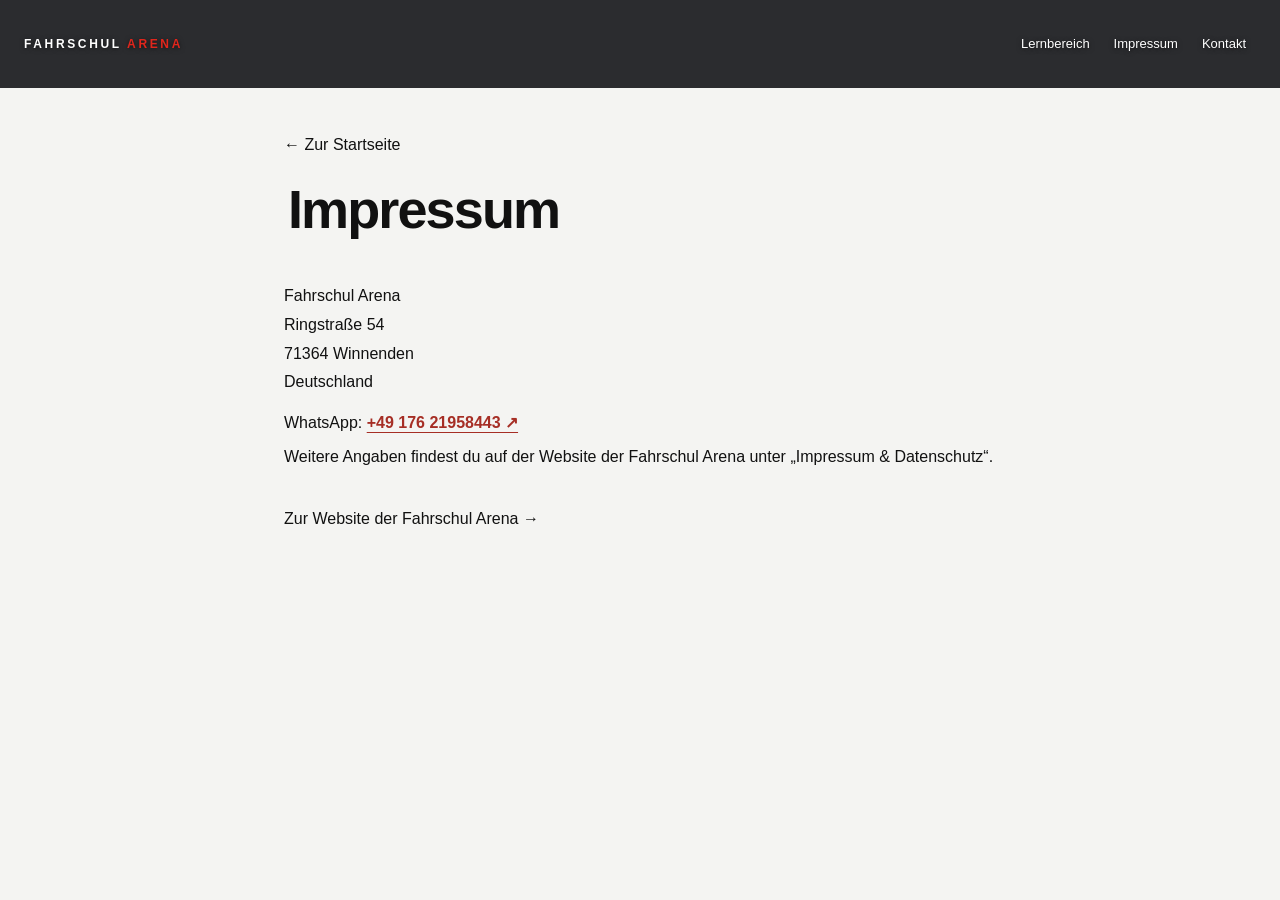
==== impressum.html @ f2ed5d03 "Build learning area pages with videos, navigation and contact details" ====
<!doctype html>
<html lang="de">
<head>
  <meta charset="utf-8">
  <meta name="viewport" content="width=device-width,initial-scale=1,viewport-fit=cover">
  <meta name="theme-color" content="#0b0c0e">
  <title>Impressum | Fahrschul Arena</title>
  <link rel="stylesheet" href="style.css">
</head>
<body>
<header class="site-header">
  <a class="brand site-brand" href="index.html">FAHRSCHUL <em>ARENA</em></a>
  <nav class="site-navigation" aria-label="Hauptnavigation">
    <div class="nav-dropdown">
      <a class="learning-link" href="uebersicht.html">Lernbereich</a>
      <ul class="nav-flyout" id="learning-flyout">
        <li><a href="klasse-b.html">Klasse B</a></li>
        <li><a href="klasse-a.html">Klasse A</a></li>
        <li><a href="klasse-be.html">Klasse BE</a></li>
      </ul>
    </div>
    <a href="impressum.html">Impressum</a>
    <a href="kontakt.html">Kontakt</a>
  </nav>
</header>
<main id="learn">
  <a class="back-link back-link-top" href="index.html">← Zur Startseite</a>
  <header>
    <h1 class="page-title">Impressum</h1>
  </header>
  <address class="imprint-address">
    Fahrschul Arena<br>
    Ringstraße 54<br>
    71364 Winnenden<br>
    Deutschland
  </address>
  <p>WhatsApp: <a class="whatsapp-link" href="https://wa.me/4917621958443" target="_blank" rel="noopener noreferrer">+49 176 21958443 ↗</a></p>
  <p>Weitere Angaben findest du auf der Website der Fahrschul Arena unter „Impressum &amp; Datenschutz“.</p>
  <a class="back-link" href="https://fahrschularena.de/#/">Zur Website der Fahrschul Arena →</a>
</main>
</body>
</html>
---- style.css ----
*{box-sizing:border-box}
html,body{margin:0;font-family:Arial,Helvetica,sans-serif;background:#f4f4f2;color:#111}
.locked{overflow:hidden}
#intro{position:relative;height:100dvh;overflow:hidden;background:#111}
.hero{position:absolute;inset:-3%;background:url("startbild.jpg") center/cover no-repeat;animation:zoom 14s ease-in-out infinite alternate}
.shade{position:absolute;inset:0;background:linear-gradient(to bottom,rgba(0,0,0,.12),rgba(0,0,0,.03) 42%,rgba(0,0,0,.36) 100%)}
@keyframes zoom{to{transform:scale(1.055)}}

.introText{
 position:absolute;z-index:2;
 top:50%;left:0;right:0;transform:translateY(-50%);
 padding:0 24px;text-align:center;color:#fff;
 text-shadow:0 2px 18px rgba(0,0,0,.45)
}
.brand{margin:0;font-size:12px;font-weight:800;letter-spacing:.22em}
.brand em{font-style:normal;color:#e1261c}
.introText h1{
 margin:12px 0 8px;
 font-size:clamp(30px,8.5vw,48px);
 line-height:1;
 letter-spacing:.025em;
 font-weight:800
}
.claim{
 margin:0;
 font-size:clamp(15px,4.2vw,19px);
 font-weight:400;
 letter-spacing:.035em;
 color:rgba(255,255,255,.94)
}

#enter{
 position:absolute;z-index:3;
 left:50%;top:auto;bottom:9%;
 transform:translateX(-50%);
 width:min(48vw,200px);
 border:1px solid rgba(255,255,255,.7);
 border-radius:4px;
 background:rgba(255,255,255,.94);
 color:#111;
 padding:9px 12px;
 font-size:11px;
 letter-spacing:.07em;
 font-weight:750;
 cursor:pointer;
 box-shadow:0 10px 30px rgba(0,0,0,.18)
}
#enter{text-align:center;text-decoration:none}
#enter span{margin-left:13px;font-size:17px}

#learn{min-height:100dvh;max-width:760px;margin:auto;padding:calc(var(--header-height) + 48px) 24px 120px}
#learn > header{padding:0 4px 34px}
.page-title{font-size:clamp(38px,10vw,54px);line-height:1;margin:0 0 12px;letter-spacing:-.035em;font-weight:800}
#learn > header > p:last-child{color:#777;margin:0;font-size:17px}
.classes{display:grid;gap:13px}
.classes article{background:#fff;border:1px solid #dededb;border-radius:10px;overflow:hidden;box-shadow:0 7px 24px rgba(0,0,0,.045)}
.content{display:grid;gap:8px;padding:20px 12px 12px}
.content .resource-section{display:grid;gap:8px;min-width:0}
.content a{display:flex;align-items:center;gap:12px;padding:13px;background:#f5f5f3;border-radius:7px;text-decoration:none;color:#111}
.content i{font-style:normal;width:40px;height:40px;border-radius:5px;background:#111;color:#fff;display:grid;place-items:center;font-size:10px}
.content span{display:flex;flex-direction:column;gap:3px}
.content strong{font-size:14px}
.content small{color:#777;font-size:12px}
.video-title{margin:4px 4px 2px;font-size:18px;line-height:1.35;font-weight:750;overflow-wrap:break-word}
.video-player + a{margin-bottom:28px}
.video-player{aspect-ratio:16/9;background:#111;border-radius:7px;overflow:hidden}
.video-start{width:100%;height:100%;border:0;padding:18px;background:linear-gradient(135deg,#252525,#111);color:#fff;display:flex;flex-direction:column;align-items:center;justify-content:center;gap:10px;text-align:center;font:inherit;cursor:pointer}
.video-start:hover{background:#292929}
.video-start:focus-visible{outline:3px solid #e1261c;outline-offset:-4px}
.video-start .video-play{display:grid;place-items:center;width:56px;height:40px;border-radius:10px;background:#e1261c;font-size:22px}
.video-start .video-hint{font-size:13px;color:#eee}
.video-start .video-privacy{display:block;max-width:320px;font-size:11px;line-height:1.4;color:#bbb}
.video-player iframe{display:block;width:100%;height:100%;border:0}
@media(max-width:480px){#learn{padding:calc(var(--header-height) + 32px) 18px 40px}#learn > header{padding-bottom:28px}.classes{gap:12px}}

@media(max-height:700px){#enter{top:auto;bottom:9%}}
@media(prefers-reduced-motion:reduce){.hero{animation:none}}

body:not(.locked){overflow-y:auto!important;overflow-x:hidden;height:auto!important;min-height:100dvh}
#learn{overflow:visible;padding-bottom:120px}

[hidden]{display:none!important}
.category-nav,.resource-nav{display:flex;flex-wrap:wrap;gap:8px;margin-bottom:24px}
.category-nav a,.resource-nav a{padding:11px 15px;border:1px solid #dededb;border-radius:7px;text-decoration:none;color:#333;font-size:14px;background:#fff}
.category-nav a[aria-current="page"]{background:#111;color:#fff;border-color:#111}
.resource-nav a[aria-current="page"]{background:#c83b30;color:#fff;border-color:#c83b30}
.category-nav a:hover,.resource-nav a:hover{border-color:#c83b30}
.overview{display:grid;gap:14px}
.overview a{display:grid;gap:10px;padding:24px;background:#fff;border:1px solid #dededb;border-radius:10px;text-decoration:none;color:#111}
.overview a:hover{border-color:#c83b30}
.overview small{font-size:11px;color:#c83b30;text-transform:uppercase;letter-spacing:.15em;font-weight:700}
.overview strong{font-size:26px}
.overview span{font-size:14px;color:#666;line-height:1.5}
a:focus-visible,button:focus-visible{outline:3px solid #c83b30;outline-offset:3px}
@media(max-width:480px){.category-nav{gap:6px}.category-nav a{padding:10px 12px}.content{padding-top:16px}}

.section-title{margin:16px 4px 8px;font-size:11px;font-weight:800;letter-spacing:.16em;color:#c83b30}
.resource-section{scroll-margin-top:calc(var(--header-height) + 20px)}
.resource-section > .section-title:first-child{margin-top:4px}
.back-link{position:relative;display:inline-block;margin-top:28px;color:#111;text-decoration:none}
.back-link::after{content:"";position:absolute;left:0;right:0;bottom:-4px;height:1px;background:currentColor;transform:scaleX(0);transform-origin:left;transition:transform .5s ease}
.back-link:hover::after,.back-link:focus-visible::after{transform:scaleX(1)}
.back-link-top{margin:0 0 28px}
@media(prefers-reduced-motion:reduce){.back-link::after{transition:none}}

/* Shared fixed header on every HTML page. */
:root{--header-height:88px}
.site-header{position:fixed;inset:0 0 auto;z-index:20;height:var(--header-height);display:flex;align-items:center;justify-content:space-between;gap:24px;padding:16px 24px;background:rgba(15,17,20,.88);backdrop-filter:blur(18px);-webkit-backdrop-filter:blur(18px);text-shadow:0 1px 5px rgba(0,0,0,.65)}
.site-header .site-brand{display:block;flex-shrink:0;margin:0;color:#fff;text-decoration:none;line-height:1.5}
.site-navigation{display:flex;align-items:center;gap:4px}
.site-navigation a{display:flex;align-items:center;justify-content:center;padding:12px 10px;border-radius:6px;color:#fff;font-size:13px;line-height:1.4;text-align:center;text-decoration:none}
.site-navigation a:hover,.site-navigation a:focus-visible{background:rgba(255,255,255,.15)}
@media(max-width:700px){:root{--header-height:124px}.site-header{flex-direction:column;align-items:flex-start;justify-content:center;gap:12px}.site-navigation{flex-wrap:wrap}}
@media(max-width:700px){:root{--header-height:124px}.site-header{padding:12px 16px;gap:8px}.site-navigation{display:grid;grid-template-columns:repeat(3,minmax(0,1fr));width:100%;gap:2px}.site-navigation a{min-height:48px;padding:6px;font-size:12px}}

.intro-boxes{max-width:1200px;margin:0 auto;padding:140px 28px max(160px,40vh);display:grid;grid-template-columns:repeat(3,minmax(0,1fr));gap:24px}
.intro-box{padding:32px 28px;background:#fff;border-radius:14px;box-shadow:0 12px 36px rgba(0,0,0,.06)}
.box-number{display:block;margin-bottom:28px;color:#c83b30;font-size:12px;font-weight:800;letter-spacing:.16em}
.intro-box h3{margin:0 0 16px;font-size:25px;line-height:1.2;letter-spacing:-.025em}
.step-icon{display:block;width:80px;height:80px;margin-top:24px}
@keyframes box-appear{from{opacity:0;transform:translateY(48px) scale(.95)}to{opacity:1;transform:translateY(0) scale(1)}}
@media(prefers-reduced-motion:no-preference){
  .reveal-ready .intro-box{opacity:0;transform:translateY(48px) scale(.95)}
  .reveal-ready .intro-box.is-visible{animation:box-appear 1.6s ease-out both}
  .reveal-ready .intro-box:nth-of-type(2).is-visible{animation-delay:.4s}
  .reveal-ready .intro-box:nth-of-type(3).is-visible{animation-delay:.8s}
}
@media(max-width:700px){
  .intro-boxes{grid-template-columns:1fr;padding:80px 18px 45vh;gap:20px}
  .reveal-ready .intro-box:nth-child(n).is-visible{animation-delay:.15s}
}

.nav-dropdown{position:relative;display:flex;align-items:center;justify-content:center}
.nav-flyout{display:none;position:absolute;top:100%;left:0;min-width:190px;max-width:calc(100vw - 32px);margin:0;padding:8px;list-style:none;background:rgba(25,27,30,.94);border-radius:0 0 10px 10px;box-shadow:0 16px 30px rgba(0,0,0,.18)}
.site-navigation .nav-flyout a{justify-content:flex-start;text-align:left;padding:12px 14px}
.nav-dropdown:focus-within .nav-flyout{display:block}
@media(hover:hover){.nav-dropdown:hover .nav-flyout{display:block}}
@media(max-width:700px){.nav-flyout{min-width:160px}.site-navigation .learning-link{font-size:12px}}

.home-page .site-header{background:rgba(15,17,20,.14)}

.classes.material-tiles{gap:36px;margin:28px 0 36px}
.material-tiles > article > .content{padding:24px}
@keyframes material-appear{from{opacity:0;transform:translateY(24px)}to{opacity:1;transform:translateY(0)}}
@media(prefers-reduced-motion:no-preference){
  .material-tiles > article{animation:material-appear 1.8s ease-out both}
  .material-tiles > article:nth-child(2){animation-delay:.3s}
}
@media(max-width:480px){.classes.material-tiles{gap:28px}.material-tiles > article > .content{padding:18px}}

.contact-card{display:grid;grid-template-columns:minmax(160px,220px) minmax(0,1fr);align-items:center;gap:32px;padding:28px;background:#fff;border-radius:14px;box-shadow:0 12px 36px rgba(0,0,0,.06)}
.contact-photo{display:block;width:100%;aspect-ratio:4/5;height:auto;object-fit:cover;object-position:center bottom;border-radius:10px}
.contact-photo-placeholder{display:flex;flex-direction:column;align-items:center;justify-content:center;gap:14px;background:#eeede9;color:#777}
.contact-photo-placeholder span{font-size:48px;letter-spacing:-.04em;color:#c83b30;font-weight:700}
.contact-photo-placeholder small{font-size:13px}
.contact-info h2{margin:0 0 18px;font-size:28px;line-height:1.15}
.contact-info p{font-size:16px;line-height:1.7;color:#555}
.contact-info .contact-number{margin-top:24px;color:#111}
.contact-note{display:block;font-size:12px;color:#777;line-height:1.5}
@media(max-width:600px){.contact-card{grid-template-columns:1fr;padding:22px;gap:24px}.contact-photo{max-width:220px}.contact-info h2{font-size:26px}}

.steps-title{grid-column:1/-1;margin:0 0 24px;text-align:center;font-size:clamp(28px,4vw,42px);line-height:1.15;letter-spacing:-.035em}

.whatsapp-link{color:#a62e25;font-weight:700;text-decoration:underline;text-underline-offset:4px}
.whatsapp-link:hover{color:#711f19}
.imprint-address{font-style:normal;line-height:1.8}
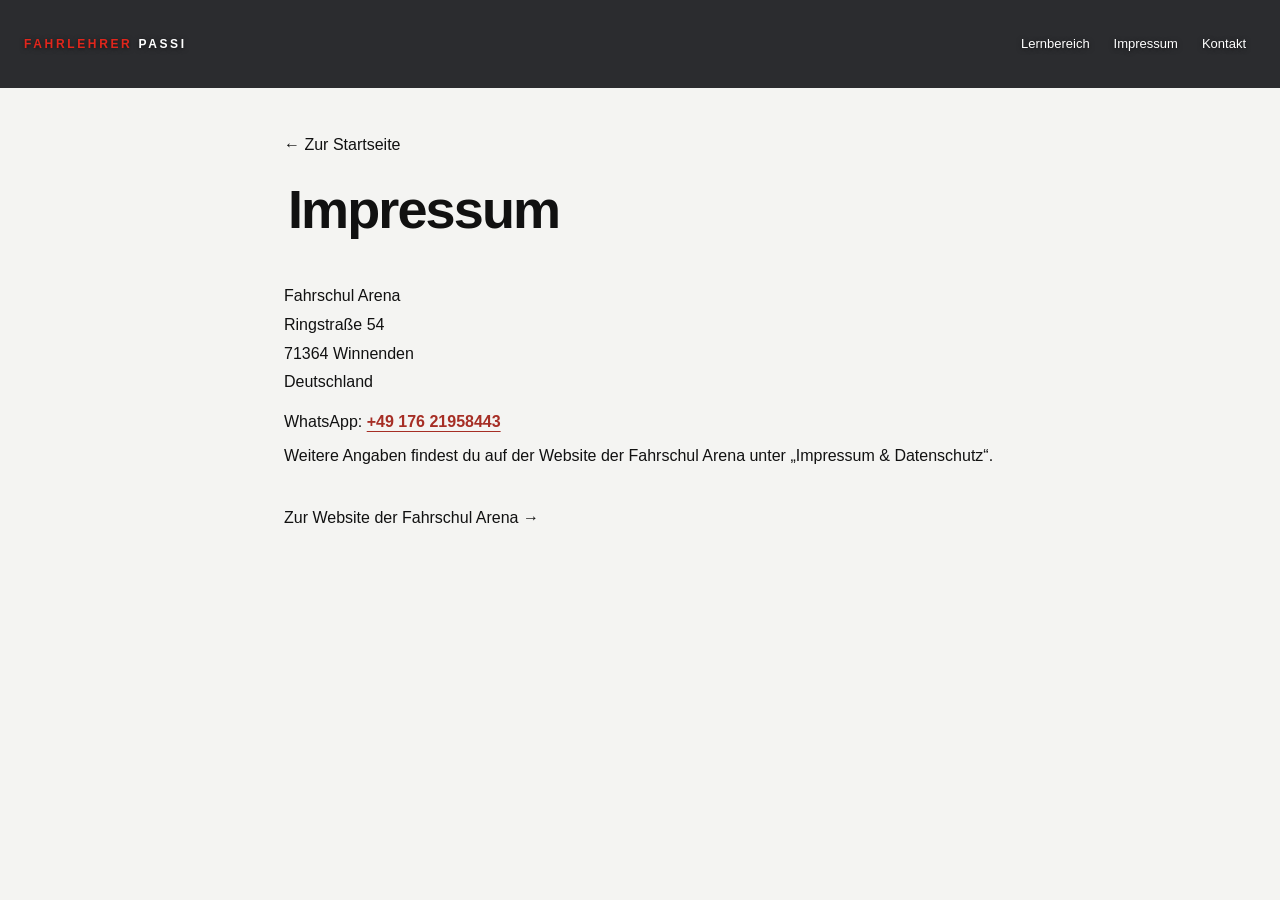
==== commit 534fe6f1: "mobile" ====
--- a/impressum.html
+++ b/impressum.html
@@ -4,12 +4,16 @@
   <meta charset="utf-8">
   <meta name="viewport" content="width=device-width,initial-scale=1,viewport-fit=cover">
   <meta name="theme-color" content="#0b0c0e">
-  <title>Impressum | Fahrschul Arena</title>
+  <title>Impressum | Fahrlehrer Passi</title>
+  <link rel="icon" type="image/svg+xml" href="favicon.svg">
   <link rel="stylesheet" href="style.css">
 </head>
 <body>
 <header class="site-header">
-  <a class="brand site-brand" href="index.html">FAHRSCHUL <em>ARENA</em></a>
+  <a class="brand site-brand" href="index.html">FAHRLEHRER <em>PASSI</em></a>
+  <button class="mobile-menu-button" type="button" aria-label="Navigation öffnen" aria-controls="mobile-navigation" aria-haspopup="dialog">
+    <svg viewBox="0 0 24 24" width="24" height="24" fill="none" stroke="currentColor" stroke-width="1.8" stroke-linecap="round" aria-hidden="true"><path d="M4 6h16M4 12h16M4 18h16"/></svg>
+  </button>
   <nav class="site-navigation" aria-label="Hauptnavigation">
     <div class="nav-dropdown">
       <a class="learning-link" href="uebersicht.html">Lernbereich</a>
@@ -23,6 +27,24 @@
     <a href="kontakt.html">Kontakt</a>
   </nav>
 </header>
+<dialog class="mobile-drawer" id="mobile-navigation" aria-labelledby="mobile-menu-title">
+  <div class="drawer-heading">
+    <h2 id="mobile-menu-title">Navigation</h2>
+    <button class="drawer-close" type="button" aria-label="Navigation schließen" autofocus>
+      <svg viewBox="0 0 24 24" width="24" height="24" fill="none" stroke="currentColor" stroke-width="1.8" stroke-linecap="round" aria-hidden="true"><path d="m6 6 12 12M6 18 18 6"/></svg>
+    </button>
+  </div>
+  <nav class="drawer-navigation" aria-label="Mobile Hauptnavigation">
+    <a class="drawer-main-link" href="uebersicht.html">Lernbereich</a>
+    <ul class="drawer-subcategories">
+      <li><a href="klasse-b.html">Klasse B</a></li>
+      <li><a href="klasse-a.html">Klasse A</a></li>
+      <li><a href="klasse-be.html">Klasse BE</a></li>
+    </ul>
+    <a class="drawer-main-link" href="impressum.html">Impressum</a>
+    <a class="drawer-main-link" href="kontakt.html">Kontakt</a>
+  </nav>
+</dialog>
 <main id="learn">
   <a class="back-link back-link-top" href="index.html">← Zur Startseite</a>
   <header>
@@ -34,9 +56,10 @@
     71364 Winnenden<br>
     Deutschland
   </address>
-  <p>WhatsApp: <a class="whatsapp-link" href="https://wa.me/4917621958443" target="_blank" rel="noopener noreferrer">+49 176 21958443 ↗</a></p>
+  <p>WhatsApp: <a class="whatsapp-link" href="https://wa.me/4917621958443" target="_blank" rel="noopener noreferrer">+49 176 21958443</a></p>
   <p>Weitere Angaben findest du auf der Website der Fahrschul Arena unter „Impressum &amp; Datenschutz“.</p>
   <a class="back-link" href="https://fahrschularena.de/#/">Zur Website der Fahrschul Arena →</a>
 </main>
+<script src="navigation.js"></script>
 </body>
 </html>
--- a/style.css
+++ b/style.css
@@ -1,10 +1,9 @@
 *{box-sizing:border-box}
 html,body{margin:0;font-family:Arial,Helvetica,sans-serif;background:#f4f4f2;color:#111}
 .locked{overflow:hidden}
-#intro{position:relative;height:100dvh;overflow:hidden;background:#111}
-.hero{position:absolute;inset:-3%;background:url("startbild.jpg") center/cover no-repeat;animation:zoom 14s ease-in-out infinite alternate}
+#intro{position:relative;height:100svh;overflow:hidden;background:#111}
+.hero{position:absolute;inset:0;background:url("startbild.jpg") center/cover no-repeat}
 .shade{position:absolute;inset:0;background:linear-gradient(to bottom,rgba(0,0,0,.12),rgba(0,0,0,.03) 42%,rgba(0,0,0,.36) 100%)}
-@keyframes zoom{to{transform:scale(1.055)}}
 
 .introText{
  position:absolute;z-index:2;
@@ -106,7 +105,8 @@
 /* Shared fixed header on every HTML page. */
 :root{--header-height:88px}
 .site-header{position:fixed;inset:0 0 auto;z-index:20;height:var(--header-height);display:flex;align-items:center;justify-content:space-between;gap:24px;padding:16px 24px;background:rgba(15,17,20,.88);backdrop-filter:blur(18px);-webkit-backdrop-filter:blur(18px);text-shadow:0 1px 5px rgba(0,0,0,.65)}
-.site-header .site-brand{display:block;flex-shrink:0;margin:0;color:#fff;text-decoration:none;line-height:1.5}
+.site-header .site-brand{display:block;flex-shrink:0;margin:0;color:#e1261c;text-decoration:none;line-height:1.5}
+.site-header .site-brand em{color:#fff}
 .site-navigation{display:flex;align-items:center;gap:4px}
 .site-navigation a{display:flex;align-items:center;justify-content:center;padding:12px 10px;border-radius:6px;color:#fff;font-size:13px;line-height:1.4;text-align:center;text-decoration:none}
 .site-navigation a:hover,.site-navigation a:focus-visible{background:rgba(255,255,255,.15)}
@@ -149,7 +149,7 @@
 @media(max-width:480px){.classes.material-tiles{gap:28px}.material-tiles > article > .content{padding:18px}}
 
 .contact-card{display:grid;grid-template-columns:minmax(160px,220px) minmax(0,1fr);align-items:center;gap:32px;padding:28px;background:#fff;border-radius:14px;box-shadow:0 12px 36px rgba(0,0,0,.06)}
-.contact-photo{display:block;width:100%;aspect-ratio:4/5;height:auto;object-fit:cover;object-position:center bottom;border-radius:10px}
+.contact-photo{display:block;width:100%;height:auto;object-fit:contain;border-radius:10px;margin-inline:auto}
 .contact-photo-placeholder{display:flex;flex-direction:column;align-items:center;justify-content:center;gap:14px;background:#eeede9;color:#777}
 .contact-photo-placeholder span{font-size:48px;letter-spacing:-.04em;color:#c83b30;font-weight:700}
 .contact-photo-placeholder small{font-size:13px}
@@ -157,10 +157,35 @@
 .contact-info p{font-size:16px;line-height:1.7;color:#555}
 .contact-info .contact-number{margin-top:24px;color:#111}
 .contact-note{display:block;font-size:12px;color:#777;line-height:1.5}
-@media(max-width:600px){.contact-card{grid-template-columns:1fr;padding:22px;gap:24px}.contact-photo{max-width:220px}.contact-info h2{font-size:26px}}
+@media(max-width:600px){.contact-card{grid-template-columns:1fr;padding:22px;gap:24px}.contact-photo{max-width:100%}.contact-info h2{font-size:26px}}
 
 .steps-title{grid-column:1/-1;margin:0 0 24px;text-align:center;font-size:clamp(28px,4vw,42px);line-height:1.15;letter-spacing:-.035em}
 
 .whatsapp-link{color:#a62e25;font-weight:700;text-decoration:underline;text-underline-offset:4px}
 .whatsapp-link:hover{color:#711f19}
 .imprint-address{font-style:normal;line-height:1.8}
+
+/* Native dialog keeps focus inside the mobile navigation and supports Escape. */
+.mobile-menu-button{display:none}
+.mobile-drawer{position:fixed;inset:0 0 0 auto;width:min(360px,90vw);height:100%;max-height:100%;max-width:100%;margin:0;padding:24px;border:0;background:#17191c;color:#fff;overflow-y:auto;overscroll-behavior:contain}
+.mobile-drawer::backdrop{background:rgba(0,0,0,.45);backdrop-filter:blur(4px);-webkit-backdrop-filter:blur(4px)}
+.drawer-heading{display:flex;justify-content:space-between;align-items:center;gap:16px;margin-bottom:32px}
+.drawer-heading h2{margin:0;font-size:20px}
+.drawer-close,.mobile-menu-button{align-items:center;justify-content:center;width:44px;height:44px;padding:10px;border:0;border-radius:6px;background:transparent;color:#fff;cursor:pointer}
+.drawer-close{display:flex}
+.drawer-close:hover,.mobile-menu-button:hover{background:rgba(255,255,255,.12)}
+.drawer-navigation{display:grid;gap:8px}
+.drawer-navigation a{display:block;padding:14px 12px;border-radius:6px;color:#fff;text-decoration:none;line-height:1.4}
+.drawer-navigation a:hover{background:rgba(255,255,255,.1)}
+.drawer-main-link{font-size:19px;font-weight:700}
+.drawer-subcategories{margin:0 0 18px 12px;padding:0 0 0 12px;border-left:1px solid #525457;list-style:none}
+.drawer-subcategories a{font-size:16px;color:#ddd}
+body:has(.mobile-drawer[open]){overflow-y:hidden!important}
+@keyframes drawer-enter{from{transform:translateX(100%)}to{transform:translateX(0)}}
+@media(prefers-reduced-motion:no-preference){.mobile-drawer[open]{animation:drawer-enter .35s ease-out}}
+@media(max-width:700px){
+  :root{--header-height:64px}
+  .site-header{flex-direction:row;align-items:center;justify-content:space-between;gap:12px;padding:10px 16px}
+  .site-navigation{display:none}
+  .mobile-menu-button{display:flex;flex-shrink:0}
+}
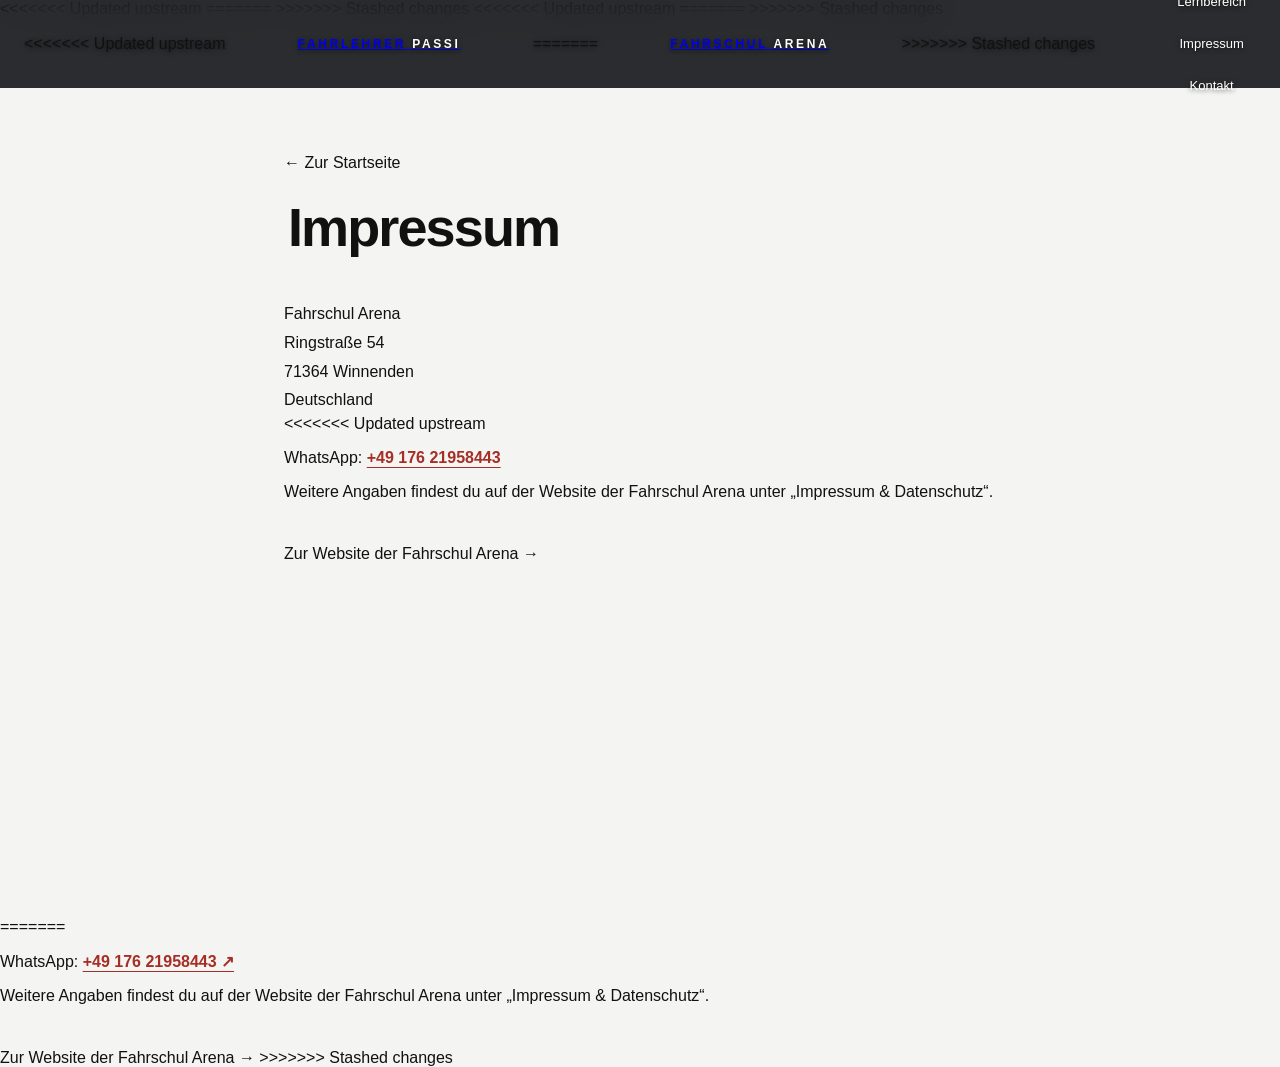
==== commit a4f23c07: "else" ====
--- a/impressum.html
+++ b/impressum.html
@@ -4,16 +4,24 @@
   <meta charset="utf-8">
   <meta name="viewport" content="width=device-width,initial-scale=1,viewport-fit=cover">
   <meta name="theme-color" content="#0b0c0e">
+<<<<<<< Updated upstream
   <title>Impressum | Fahrlehrer Passi</title>
   <link rel="icon" type="image/svg+xml" href="favicon.svg">
+=======
+  <title>Impressum | Fahrschul Arena</title>
+>>>>>>> Stashed changes
   <link rel="stylesheet" href="style.css">
 </head>
 <body>
 <header class="site-header">
+<<<<<<< Updated upstream
   <a class="brand site-brand" href="index.html">FAHRLEHRER <em>PASSI</em></a>
   <button class="mobile-menu-button" type="button" aria-label="Navigation öffnen" aria-controls="mobile-navigation" aria-haspopup="dialog">
     <svg viewBox="0 0 24 24" width="24" height="24" fill="none" stroke="currentColor" stroke-width="1.8" stroke-linecap="round" aria-hidden="true"><path d="M4 6h16M4 12h16M4 18h16"/></svg>
   </button>
+=======
+  <a class="brand site-brand" href="index.html">FAHRSCHUL <em>ARENA</em></a>
+>>>>>>> Stashed changes
   <nav class="site-navigation" aria-label="Hauptnavigation">
     <div class="nav-dropdown">
       <a class="learning-link" href="uebersicht.html">Lernbereich</a>
@@ -27,6 +35,7 @@
     <a href="kontakt.html">Kontakt</a>
   </nav>
 </header>
+<<<<<<< Updated upstream
 <dialog class="mobile-drawer" id="mobile-navigation" aria-labelledby="mobile-menu-title">
   <div class="drawer-heading">
     <h2 id="mobile-menu-title">Navigation</h2>
@@ -45,6 +54,8 @@
     <a class="drawer-main-link" href="kontakt.html">Kontakt</a>
   </nav>
 </dialog>
+=======
+>>>>>>> Stashed changes
 <main id="learn">
   <a class="back-link back-link-top" href="index.html">← Zur Startseite</a>
   <header>
@@ -56,10 +67,17 @@
     71364 Winnenden<br>
     Deutschland
   </address>
+<<<<<<< Updated upstream
   <p>WhatsApp: <a class="whatsapp-link" href="https://wa.me/4917621958443" target="_blank" rel="noopener noreferrer">+49 176 21958443</a></p>
   <p>Weitere Angaben findest du auf der Website der Fahrschul Arena unter „Impressum &amp; Datenschutz“.</p>
   <a class="back-link" href="https://fahrschularena.de/#/">Zur Website der Fahrschul Arena →</a>
 </main>
 <script src="navigation.js"></script>
+=======
+  <p>WhatsApp: <a class="whatsapp-link" href="https://wa.me/4917621958443" target="_blank" rel="noopener noreferrer">+49 176 21958443 ↗</a></p>
+  <p>Weitere Angaben findest du auf der Website der Fahrschul Arena unter „Impressum &amp; Datenschutz“.</p>
+  <a class="back-link" href="https://fahrschularena.de/#/">Zur Website der Fahrschul Arena →</a>
+</main>
+>>>>>>> Stashed changes
 </body>
 </html>
--- a/style.css
+++ b/style.css
@@ -1,8 +1,13 @@
 *{box-sizing:border-box}
 html,body{margin:0;font-family:Arial,Helvetica,sans-serif;background:#f4f4f2;color:#111}
 .locked{overflow:hidden}
+<<<<<<< Updated upstream
 #intro{position:relative;height:100svh;overflow:hidden;background:#111}
 .hero{position:absolute;inset:0;background:url("startbild.jpg") center/cover no-repeat}
+=======
+#intro{position:relative;height:100dvh;overflow:hidden;background:#111}
+.hero{position:absolute;inset:-3%;background:url("startbild.jpg") center/cover no-repeat;animation:zoom 14s ease-in-out infinite alternate}
+>>>>>>> Stashed changes
 .shade{position:absolute;inset:0;background:linear-gradient(to bottom,rgba(0,0,0,.12),rgba(0,0,0,.03) 42%,rgba(0,0,0,.36) 100%)}
 
 .introText{
@@ -105,8 +110,12 @@
 /* Shared fixed header on every HTML page. */
 :root{--header-height:88px}
 .site-header{position:fixed;inset:0 0 auto;z-index:20;height:var(--header-height);display:flex;align-items:center;justify-content:space-between;gap:24px;padding:16px 24px;background:rgba(15,17,20,.88);backdrop-filter:blur(18px);-webkit-backdrop-filter:blur(18px);text-shadow:0 1px 5px rgba(0,0,0,.65)}
+<<<<<<< Updated upstream
 .site-header .site-brand{display:block;flex-shrink:0;margin:0;color:#e1261c;text-decoration:none;line-height:1.5}
 .site-header .site-brand em{color:#fff}
+=======
+.site-header .site-brand{display:block;flex-shrink:0;margin:0;color:#fff;text-decoration:none;line-height:1.5}
+>>>>>>> Stashed changes
 .site-navigation{display:flex;align-items:center;gap:4px}
 .site-navigation a{display:flex;align-items:center;justify-content:center;padding:12px 10px;border-radius:6px;color:#fff;font-size:13px;line-height:1.4;text-align:center;text-decoration:none}
 .site-navigation a:hover,.site-navigation a:focus-visible{background:rgba(255,255,255,.15)}
@@ -118,6 +127,12 @@
 .box-number{display:block;margin-bottom:28px;color:#c83b30;font-size:12px;font-weight:800;letter-spacing:.16em}
 .intro-box h3{margin:0 0 16px;font-size:25px;line-height:1.2;letter-spacing:-.025em}
 .step-icon{display:block;width:80px;height:80px;margin-top:24px}
+<<<<<<< Updated upstream
+=======
+.whatsapp-link{color:#a62e25;font-weight:700;text-decoration:underline;text-underline-offset:4px}
+.whatsapp-link:hover{color:#711f19}
+.imprint-address{font-style:normal;line-height:1.8}
+>>>>>>> Stashed changes
 @keyframes box-appear{from{opacity:0;transform:translateY(48px) scale(.95)}to{opacity:1;transform:translateY(0) scale(1)}}
 @media(prefers-reduced-motion:no-preference){
   .reveal-ready .intro-box{opacity:0;transform:translateY(48px) scale(.95)}
@@ -149,7 +164,11 @@
 @media(max-width:480px){.classes.material-tiles{gap:28px}.material-tiles > article > .content{padding:18px}}
 
 .contact-card{display:grid;grid-template-columns:minmax(160px,220px) minmax(0,1fr);align-items:center;gap:32px;padding:28px;background:#fff;border-radius:14px;box-shadow:0 12px 36px rgba(0,0,0,.06)}
+<<<<<<< Updated upstream
 .contact-photo{display:block;width:100%;height:auto;object-fit:contain;border-radius:10px;margin-inline:auto}
+=======
+.contact-photo{display:block;width:100%;aspect-ratio:4/5;height:auto;object-fit:cover;object-position:center bottom;border-radius:10px}
+>>>>>>> Stashed changes
 .contact-photo-placeholder{display:flex;flex-direction:column;align-items:center;justify-content:center;gap:14px;background:#eeede9;color:#777}
 .contact-photo-placeholder span{font-size:48px;letter-spacing:-.04em;color:#c83b30;font-weight:700}
 .contact-photo-placeholder small{font-size:13px}
@@ -157,6 +176,7 @@
 .contact-info p{font-size:16px;line-height:1.7;color:#555}
 .contact-info .contact-number{margin-top:24px;color:#111}
 .contact-note{display:block;font-size:12px;color:#777;line-height:1.5}
+<<<<<<< Updated upstream
 @media(max-width:600px){.contact-card{grid-template-columns:1fr;padding:22px;gap:24px}.contact-photo{max-width:100%}.contact-info h2{font-size:26px}}
 
 .steps-title{grid-column:1/-1;margin:0 0 24px;text-align:center;font-size:clamp(28px,4vw,42px);line-height:1.15;letter-spacing:-.035em}
@@ -189,3 +209,8 @@
   .site-navigation{display:none}
   .mobile-menu-button{display:flex;flex-shrink:0}
 }
+=======
+@media(max-width:600px){.contact-card{grid-template-columns:1fr;padding:22px;gap:24px}.contact-photo{max-width:220px}.contact-info h2{font-size:26px}}
+
+.steps-title{grid-column:1/-1;margin:0 0 24px;text-align:center;font-size:clamp(28px,4vw,42px);line-height:1.15;letter-spacing:-.035em}
+>>>>>>> Stashed changes
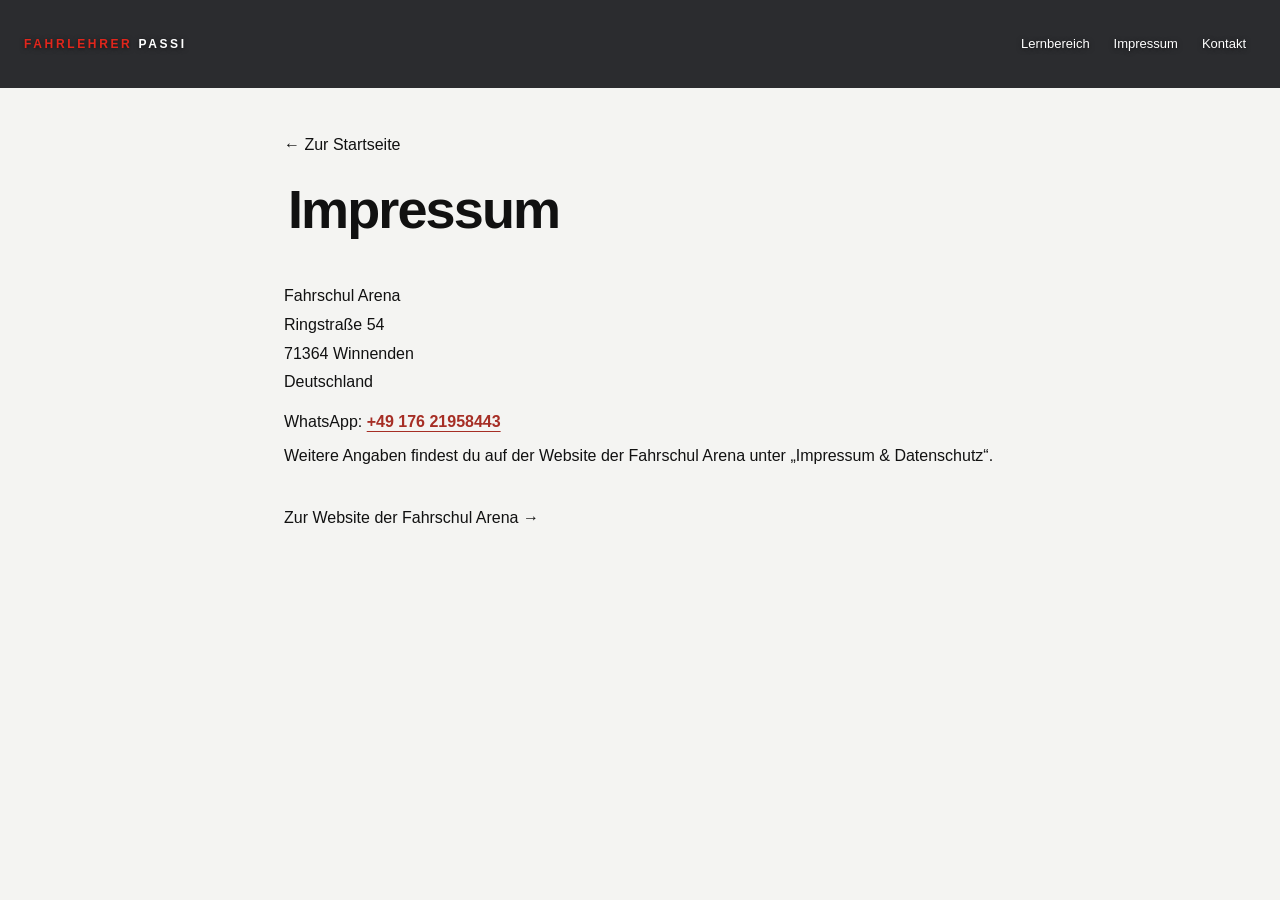
==== commit 4ad0a80d: "new" ====
--- a/impressum.html
+++ b/impressum.html
@@ -4,24 +4,16 @@
   <meta charset="utf-8">
   <meta name="viewport" content="width=device-width,initial-scale=1,viewport-fit=cover">
   <meta name="theme-color" content="#0b0c0e">
-<<<<<<< Updated upstream
   <title>Impressum | Fahrlehrer Passi</title>
   <link rel="icon" type="image/svg+xml" href="favicon.svg">
-=======
-  <title>Impressum | Fahrschul Arena</title>
->>>>>>> Stashed changes
   <link rel="stylesheet" href="style.css">
 </head>
 <body>
 <header class="site-header">
-<<<<<<< Updated upstream
   <a class="brand site-brand" href="index.html">FAHRLEHRER <em>PASSI</em></a>
   <button class="mobile-menu-button" type="button" aria-label="Navigation öffnen" aria-controls="mobile-navigation" aria-haspopup="dialog">
     <svg viewBox="0 0 24 24" width="24" height="24" fill="none" stroke="currentColor" stroke-width="1.8" stroke-linecap="round" aria-hidden="true"><path d="M4 6h16M4 12h16M4 18h16"/></svg>
   </button>
-=======
-  <a class="brand site-brand" href="index.html">FAHRSCHUL <em>ARENA</em></a>
->>>>>>> Stashed changes
   <nav class="site-navigation" aria-label="Hauptnavigation">
     <div class="nav-dropdown">
       <a class="learning-link" href="uebersicht.html">Lernbereich</a>
@@ -35,7 +27,6 @@
     <a href="kontakt.html">Kontakt</a>
   </nav>
 </header>
-<<<<<<< Updated upstream
 <dialog class="mobile-drawer" id="mobile-navigation" aria-labelledby="mobile-menu-title">
   <div class="drawer-heading">
     <h2 id="mobile-menu-title">Navigation</h2>
@@ -54,8 +45,6 @@
     <a class="drawer-main-link" href="kontakt.html">Kontakt</a>
   </nav>
 </dialog>
-=======
->>>>>>> Stashed changes
 <main id="learn">
   <a class="back-link back-link-top" href="index.html">← Zur Startseite</a>
   <header>
@@ -67,17 +56,10 @@
     71364 Winnenden<br>
     Deutschland
   </address>
-<<<<<<< Updated upstream
   <p>WhatsApp: <a class="whatsapp-link" href="https://wa.me/4917621958443" target="_blank" rel="noopener noreferrer">+49 176 21958443</a></p>
   <p>Weitere Angaben findest du auf der Website der Fahrschul Arena unter „Impressum &amp; Datenschutz“.</p>
   <a class="back-link" href="https://fahrschularena.de/#/">Zur Website der Fahrschul Arena →</a>
 </main>
 <script src="navigation.js"></script>
-=======
-  <p>WhatsApp: <a class="whatsapp-link" href="https://wa.me/4917621958443" target="_blank" rel="noopener noreferrer">+49 176 21958443 ↗</a></p>
-  <p>Weitere Angaben findest du auf der Website der Fahrschul Arena unter „Impressum &amp; Datenschutz“.</p>
-  <a class="back-link" href="https://fahrschularena.de/#/">Zur Website der Fahrschul Arena →</a>
-</main>
->>>>>>> Stashed changes
 </body>
 </html>
--- a/style.css
+++ b/style.css
@@ -1,13 +1,8 @@
 *{box-sizing:border-box}
 html,body{margin:0;font-family:Arial,Helvetica,sans-serif;background:#f4f4f2;color:#111}
 .locked{overflow:hidden}
-<<<<<<< Updated upstream
 #intro{position:relative;height:100svh;overflow:hidden;background:#111}
 .hero{position:absolute;inset:0;background:url("startbild.jpg") center/cover no-repeat}
-=======
-#intro{position:relative;height:100dvh;overflow:hidden;background:#111}
-.hero{position:absolute;inset:-3%;background:url("startbild.jpg") center/cover no-repeat;animation:zoom 14s ease-in-out infinite alternate}
->>>>>>> Stashed changes
 .shade{position:absolute;inset:0;background:linear-gradient(to bottom,rgba(0,0,0,.12),rgba(0,0,0,.03) 42%,rgba(0,0,0,.36) 100%)}
 
 .introText{
@@ -110,12 +105,8 @@
 /* Shared fixed header on every HTML page. */
 :root{--header-height:88px}
 .site-header{position:fixed;inset:0 0 auto;z-index:20;height:var(--header-height);display:flex;align-items:center;justify-content:space-between;gap:24px;padding:16px 24px;background:rgba(15,17,20,.88);backdrop-filter:blur(18px);-webkit-backdrop-filter:blur(18px);text-shadow:0 1px 5px rgba(0,0,0,.65)}
-<<<<<<< Updated upstream
 .site-header .site-brand{display:block;flex-shrink:0;margin:0;color:#e1261c;text-decoration:none;line-height:1.5}
 .site-header .site-brand em{color:#fff}
-=======
-.site-header .site-brand{display:block;flex-shrink:0;margin:0;color:#fff;text-decoration:none;line-height:1.5}
->>>>>>> Stashed changes
 .site-navigation{display:flex;align-items:center;gap:4px}
 .site-navigation a{display:flex;align-items:center;justify-content:center;padding:12px 10px;border-radius:6px;color:#fff;font-size:13px;line-height:1.4;text-align:center;text-decoration:none}
 .site-navigation a:hover,.site-navigation a:focus-visible{background:rgba(255,255,255,.15)}
@@ -127,12 +118,6 @@
 .box-number{display:block;margin-bottom:28px;color:#c83b30;font-size:12px;font-weight:800;letter-spacing:.16em}
 .intro-box h3{margin:0 0 16px;font-size:25px;line-height:1.2;letter-spacing:-.025em}
 .step-icon{display:block;width:80px;height:80px;margin-top:24px}
-<<<<<<< Updated upstream
-=======
-.whatsapp-link{color:#a62e25;font-weight:700;text-decoration:underline;text-underline-offset:4px}
-.whatsapp-link:hover{color:#711f19}
-.imprint-address{font-style:normal;line-height:1.8}
->>>>>>> Stashed changes
 @keyframes box-appear{from{opacity:0;transform:translateY(48px) scale(.95)}to{opacity:1;transform:translateY(0) scale(1)}}
 @media(prefers-reduced-motion:no-preference){
   .reveal-ready .intro-box{opacity:0;transform:translateY(48px) scale(.95)}
@@ -164,11 +149,7 @@
 @media(max-width:480px){.classes.material-tiles{gap:28px}.material-tiles > article > .content{padding:18px}}
 
 .contact-card{display:grid;grid-template-columns:minmax(160px,220px) minmax(0,1fr);align-items:center;gap:32px;padding:28px;background:#fff;border-radius:14px;box-shadow:0 12px 36px rgba(0,0,0,.06)}
-<<<<<<< Updated upstream
 .contact-photo{display:block;width:100%;height:auto;object-fit:contain;border-radius:10px;margin-inline:auto}
-=======
-.contact-photo{display:block;width:100%;aspect-ratio:4/5;height:auto;object-fit:cover;object-position:center bottom;border-radius:10px}
->>>>>>> Stashed changes
 .contact-photo-placeholder{display:flex;flex-direction:column;align-items:center;justify-content:center;gap:14px;background:#eeede9;color:#777}
 .contact-photo-placeholder span{font-size:48px;letter-spacing:-.04em;color:#c83b30;font-weight:700}
 .contact-photo-placeholder small{font-size:13px}
@@ -176,7 +157,6 @@
 .contact-info p{font-size:16px;line-height:1.7;color:#555}
 .contact-info .contact-number{margin-top:24px;color:#111}
 .contact-note{display:block;font-size:12px;color:#777;line-height:1.5}
-<<<<<<< Updated upstream
 @media(max-width:600px){.contact-card{grid-template-columns:1fr;padding:22px;gap:24px}.contact-photo{max-width:100%}.contact-info h2{font-size:26px}}
 
 .steps-title{grid-column:1/-1;margin:0 0 24px;text-align:center;font-size:clamp(28px,4vw,42px);line-height:1.15;letter-spacing:-.035em}
@@ -209,8 +189,3 @@
   .site-navigation{display:none}
   .mobile-menu-button{display:flex;flex-shrink:0}
 }
-=======
-@media(max-width:600px){.contact-card{grid-template-columns:1fr;padding:22px;gap:24px}.contact-photo{max-width:220px}.contact-info h2{font-size:26px}}
-
-.steps-title{grid-column:1/-1;margin:0 0 24px;text-align:center;font-size:clamp(28px,4vw,42px);line-height:1.15;letter-spacing:-.035em}
->>>>>>> Stashed changes
